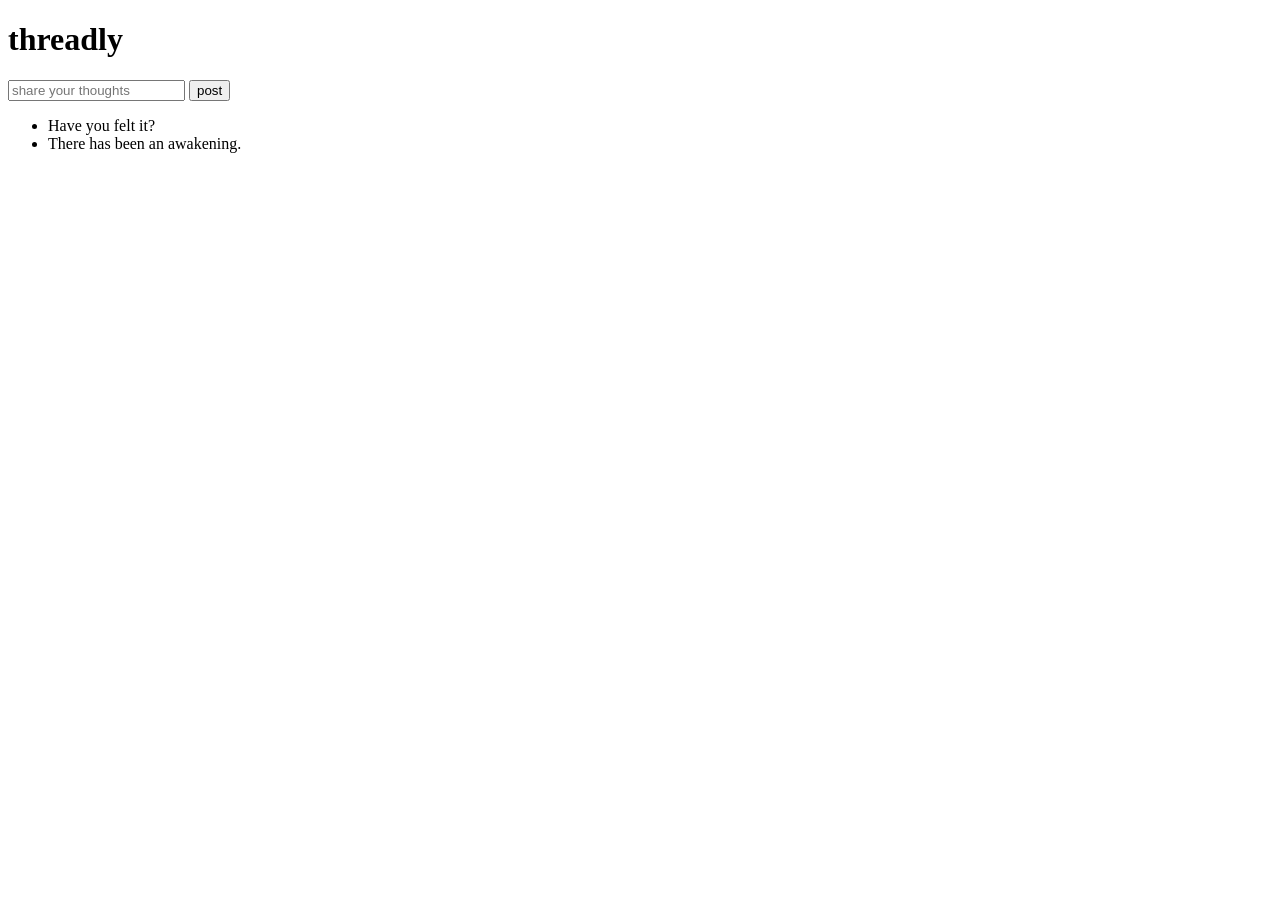
==== codeAcademy/jQueryProjects/threadly/index.html @ 668534fc "Create index.html" ====
<!doctype html>
<html>
  <head>
    <link href='https://fonts.googleapis.com/css?family=Montserrat:400,700' rel='stylesheet' type='text/css'>
  <link rel='stylesheet' href='style.css'/>
  </head>
  <body>

    <div class="header">
      <div class="container">
        <h1>threadly</h1>
      </div>
    </div>

    <div class="main">
      <div class="container">
        
        <form class="form">
          <input id="comment" type="text" placeholder="share your thoughts">
          <button type="submit" class="btn">post</button>
        </form>

        <ul class="comments">
          <li>Have you felt it?</li>
          <li>There has been an awakening.</li>
        </ul>
      </div>
    </div>

    <script src="https://s3.amazonaws.com/codecademy-content/projects/jquery.min.js"></script>
    <script src='script.js'></script>
  </body>
</html>
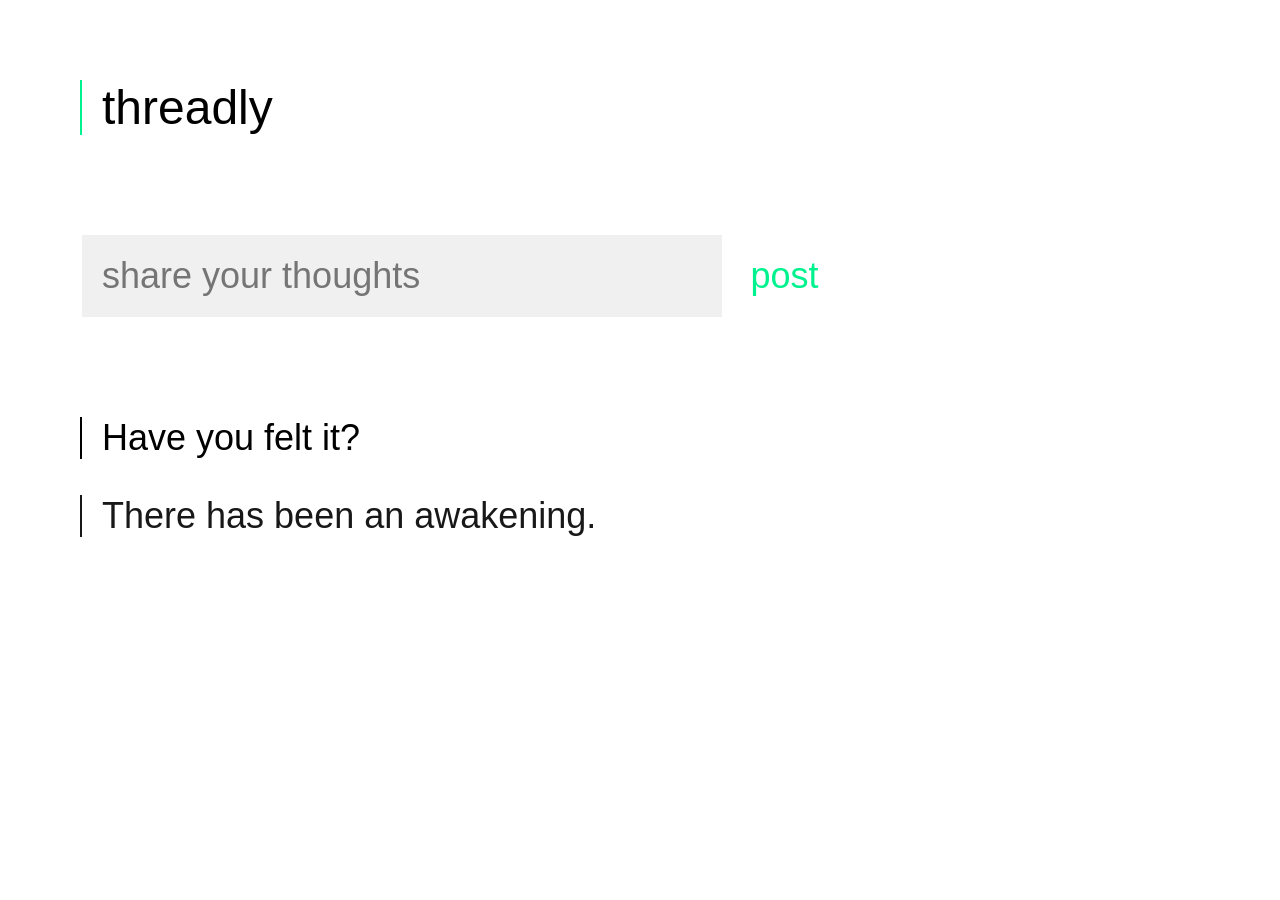
==== commit f154e5b8: "Create index.html" ====
--- a/codeAcademy/jQueryProjects/threadly/index.html
+++ b/codeAcademy/jQueryProjects/threadly/index.html
@@ -28,6 +28,6 @@
     </div>
 
     <script src="https://s3.amazonaws.com/codecademy-content/projects/jquery.min.js"></script>
-    <script src='script.js'></script>
+    <script src='app.js'></script>
   </body>
 </html>
--- a/codeAcademy/jQueryProjects/threadly/style.css
+++ b/codeAcademy/jQueryProjects/threadly/style.css
@@ -0,0 +1,128 @@
+html, body {
+  font-family: 'Montserrat', sans-serif;
+  margin: 0;
+  padding: 0;
+}
+
+h1 {
+  border-left: 2px solid #00f28f;
+  font-size: 48px;
+  font-weight: 400;
+  margin: 0;
+  padding-left: 20px;
+}
+
+.header {
+  margin: 80px 0 100px 80px;
+}
+
+.main {
+  margin: 0 0 0 80px;
+  max-height: 1100px;
+  overflow: hidden;
+}
+
+form {
+  margin: 0 0 100px 0;
+}
+
+form input {
+  background: #f0f0f0;
+  border: none;
+  border-left: 2px solid #fff;
+  font-size: 36px;
+  font-family: 'Montserrat', sans-serif;
+  padding: 20px;
+  transition: background 2s, border-left 2s;
+  width: 600px;
+}
+
+form input:focus {
+  background: #fff;
+  border-left: 2px solid #000;
+  box-shadow: none;
+  outline: none;
+  transition: background 2s, border-left 2s;
+}
+
+button.btn {
+  background: transparent;
+  border: none;
+  color: #00f28f;
+  cursor: pointer;
+  font-size: 36px;
+  padding: 20px 24px;
+  transition: background 2s, color 1s;
+}
+
+button.btn:hover {
+  background: #00f28f;
+  color: #fff;
+  transition: background 2s, color 1s;
+}
+
+ul {
+  list-style: none;
+  margin: 0;
+  padding: 0;
+}
+
+li {
+  border-left: 2px solid #000;
+  font-size: 36px;
+  margin: 0 0 36px;
+  opacity: 0;
+  padding-left: 20px;
+}
+
+li:nth-child(1) {
+  opacity: 1;
+}
+li:nth-child(2) {
+  opacity: 0.9;
+}
+li:nth-child(3) {
+  opacity: 0.8;
+}
+li:nth-child(4) {
+  opacity: 0.7;
+}
+li:nth-child(5) {
+  opacity: 0.6;
+}
+li:nth-child(6) {
+  opacity: 0.5;
+}
+li:nth-child(7) {
+  opacity: 0.4;
+}
+li:nth-child(8) {
+  opacity: 0.3;
+}
+li:nth-child(9) {
+  opacity: 0.2;
+}
+li:nth-child(10) {
+  opacity: 0.1;
+}
+li:nth-child(11) {
+  opacity: 0;
+}
+
+@media (max-width: 840px) {
+  .header {
+    margin: 40px 0 100px 40px;
+  }
+  
+  .main {
+    margin: 0 0 0 40px;
+    max-height: 2000px;
+  }
+  form input {
+    font-size: 24px;
+    width: 50%;
+  }
+  li, button.btn {
+    font-size: 24px;
+  }
+}
